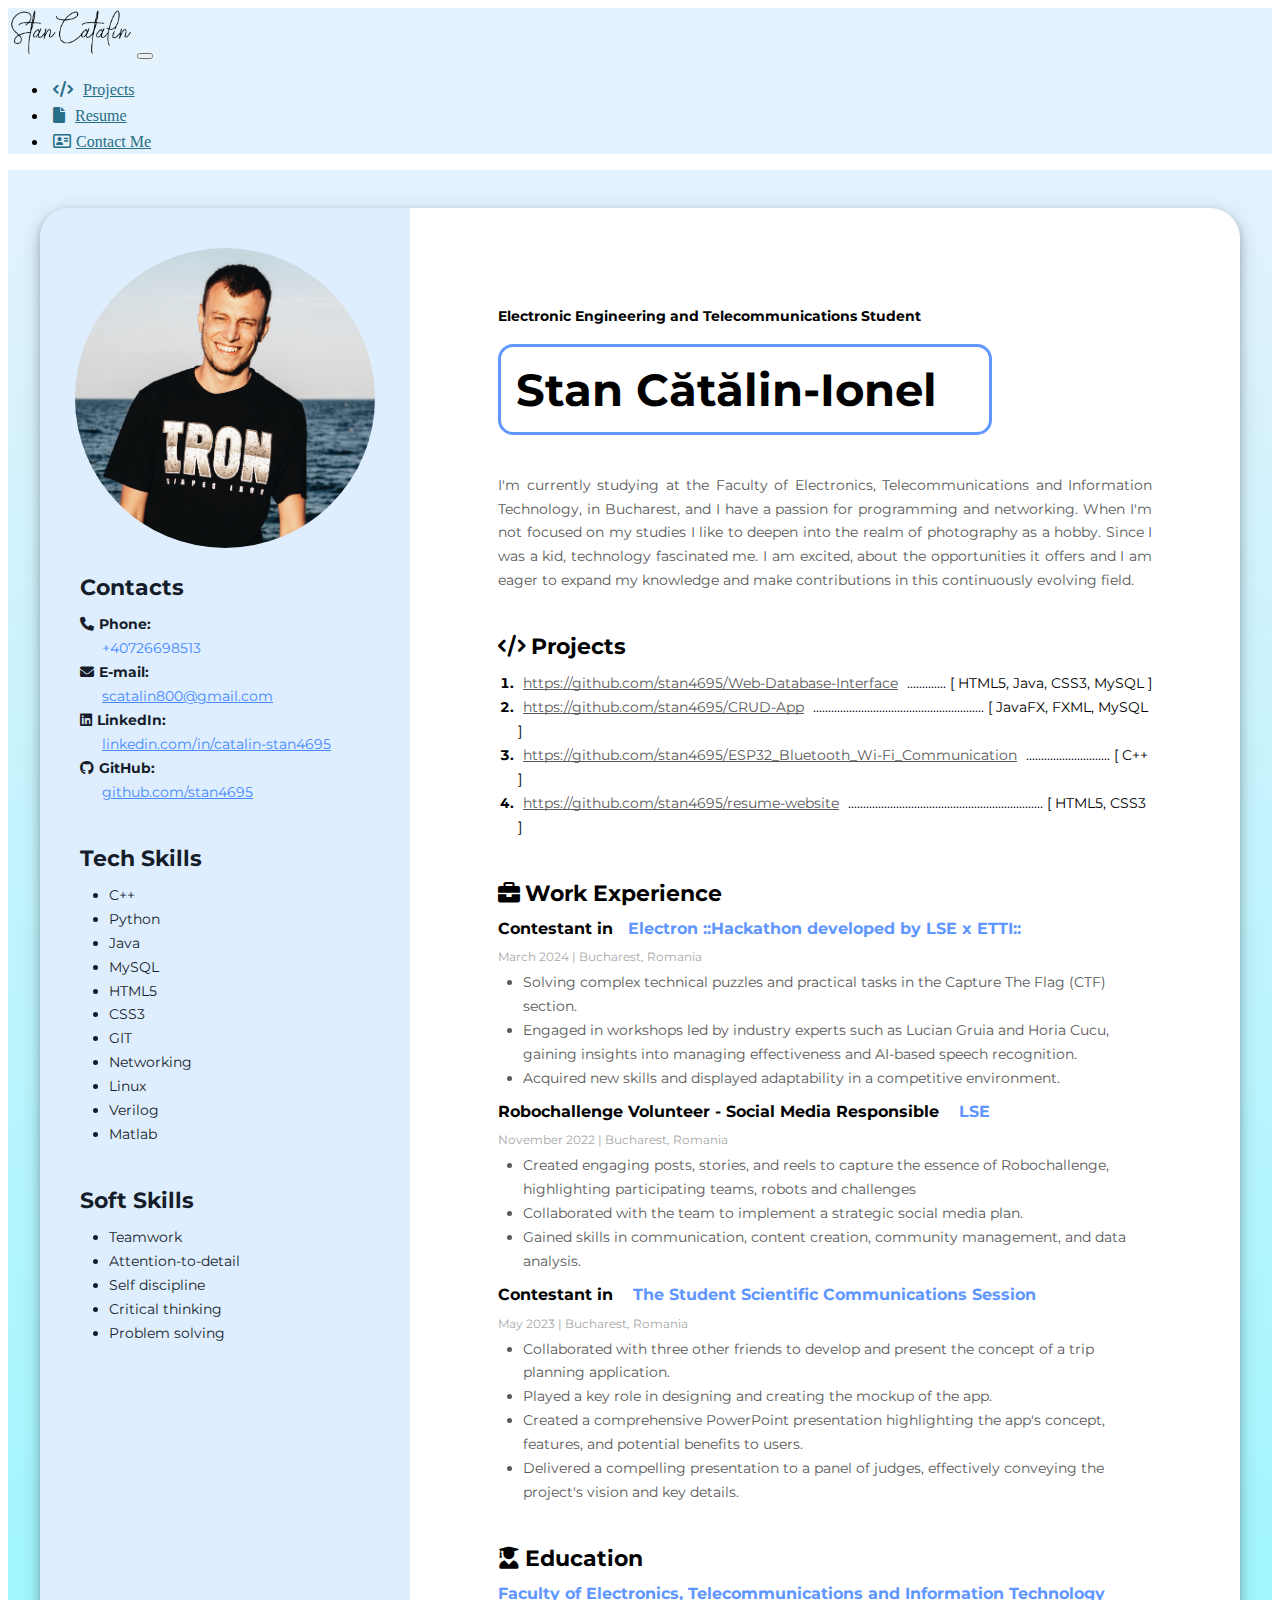
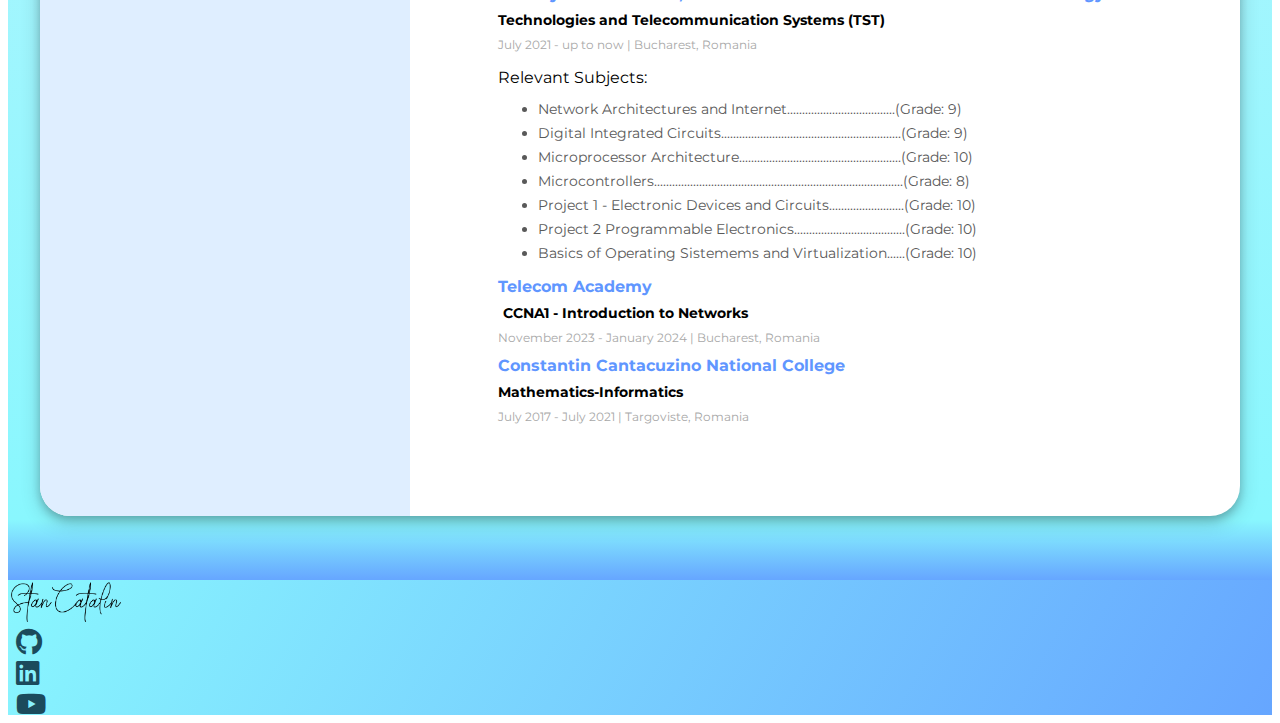
==== resume.html @ f24f8db6 "Initial commit" ====
<!DOCTYPE html>

<html lang="en">
    <head>
        <meta charset="UTF-8">
        <meta name="viewport" content="width=device-width, initial-scale=1">
        <link rel="stylesheet" href="https://cdnjs.cloudflare.com/ajax/libs/font-awesome/6.0.0/css/all.min.css">
        <link href="https://cdn.jsdelivr.net/npm/bootstrap@5.2.3/dist/css/bootstrap.min.css" rel="stylesheet" integrity="sha384-rbsA2VBKQhggwzxH7pPCaAqO46MgnOM80zW1RWuH61DGLwZJEdK2Kadq2F9CUG65" crossorigin="anonymous">
        <script src="https://cdn.jsdelivr.net/npm/bootstrap@5.2.3/dist/js/bootstrap.bundle.min.js" integrity="sha384-kenU1KFdBIe4zVF0s0G1M5b4hcpxyD9F7jL+jjXkk+Q2h455rYXK/7HAuoJl+0I4" crossorigin="anonymous"></script>
        <link rel="preconnect" href="https://fonts.googleapis.com">
        <link rel="preconnect" href="https://fonts.gstatic.com" crossorigin>
        <link href="https://fonts.googleapis.com/css2?family=Montserrat:ital,wght@0,100..900;1,100..900&display=swap" rel="stylesheet">
        <link href="styles/resume-styles.css" rel="stylesheet">
        <title>Catalin Stan • Resume</title>
    </head>
    <body onload="document.querySelector('main').style.opacity='1'">
        <nav class="navbar navbar-expand-md navbar-light" id="navmenu">
            <div class="container-fluid">
                <a class="navbar-brand logo" href="index.html"><img src="images/logo.png" alt="" width="125"></a>
                <button class="navbar-toggler" type="button" data-bs-toggle="collapse" data-bs-target="#navbarNav" aria-controls="navbarNav" aria-expanded="false" aria-label="Toggle navigation">
                    <span class="navbar-toggler-icon"></span>
                </button>
                <div class="collapse navbar-collapse" id="navbarNav">
                    <ul class="navbar-nav">
                        <li class="nav-item">
                            <a class="nav-link" href="projects.html"><i class="fa-solid fa-code"></i>Projects</a>
                        </li>
                        <li class="nav-item">
                            <a class="nav-link active" aria-current="page" href="resume.html"><i class="fa-solid fa-file"></i>Resume</a>
                        </li>
                        <li class="nav-item">
                            <a class="nav-link" href="contact-me.html"><i class="fa-regular fa-address-card"></i>Contact Me</a>
                        </li>
                    </ul>
                </div>
            </div>
        </nav>
            <!-- Our App -->
            <main>
                <div class = "app-wrapper">
                    <!-- Right side container -->
                    <div class = "right-side-container">
                        <!-- About me -->
                        <div class="about-me-section">
                            <h4 class = "about-me-profession">Electronic Engineering and Telecommunications Student</h4>
                            <h1 class = "about-me-name">Stan Cătălin-Ionel</h1>
                            <p class = "about-me-description">
                                <br/>
                                I'm currently studying at the Faculty of Electronics, Telecommunications and Information Technology, in Bucharest, and I have a passion for programming and networking. When I'm not focused on my studies I like to deepen into the realm of photography as a hobby. Since I was a kid, technology fascinated me. I am excited, about the opportunities it offers and I am eager to expand my knowledge and make contributions in this continuously evolving field.
                            </p>
                        </div>
                        <!-- Projects section -->
                        <div class = "projects-section-web">
                            <h3 class = "projects-header"><i class="fa-solid fa-code"></i>Projects</h3>
                            <ol class = "projects-list">
                                <li>
                                    <a href="https://github.com/stan4695/Web-Database-Interface" class = "project-name">https://github.com/stan4695/Web-Database-Interface</a>
                                    <span class = "project-info">.............</span>
                                    <span class = "project-info">[ HTML5, Java, CSS3, MySQL ]</span>
                                </li>
                                <li>
                                    <a href="https://github.com/stan4695/CRUD-App" class = "project-name">https://github.com/stan4695/CRUD-App</a>
                                    <span class = "project-info">.........................................................</span>
                                    <span class = "project-info">[ JavaFX, FXML, MySQL ]</span>
                                </li>
                                <li>
                                    <a href="https://github.com/stan4695/ESP32_Bluetooth_Wi-Fi_Communication" class = "project-name">https://github.com/stan4695/ESP32_Bluetooth_Wi-Fi_Communication</a>
                                    <span class = "project-info">............................</span>
                                    <span class = "project-info">[ C++ ]</span>
                                </li>
                                <li>
                                    <a href="https://github.com/stan4695/resume-website" class = "project-name">https://github.com/stan4695/resume-website</a>
                                    <span class = "project-info">.................................................................</span>
                                    <span class = "project-info">[ HTML5, CSS3 ]</span>
                                </li>
                            </ol>
                        </div>
                        <div class = "projects-section-mobile">
                            <h3 class = "projects-header"><i class="fa-solid fa-code"></i>Projects</h3>
                            <ol class = "projects-list">
                                <li>
                                    <a href="https://github.com/stan4695/Web-Database-Interface" class = "project-name">Web-Database-Interface</a>
                                    <br/>
                                    <span class = "project-info">[ HTML5, Java, CSS3, MySQL ]</span>
                                </li>
                                <li>
                                    <a href="https://github.com/stan4695/CRUD-App" class = "project-name">CRUD-App</a>
                                    <br/>
                                    <span class = "project-info">[ JavaFX, FXML, MySQL ]</span>
                                </li>
                                <li>
                                    <a href="https://github.com/stan4695/ESP32_Bluetooth_Wi-Fi_Communication" class = "project-name">ESP32_Bluetooth_Wi-Fi_Communication</a>
                                    <br/>
                                    <span class = "project-info">[ C++ ]</span>
                                </li>
                                <li>
                                    <a href="https://github.com/stan4695/resume-website" class = "project-name">resume-website</a>
                                    <br/>
                                    <span class = "project-info">[ HTML5, CSS3 ]</span>
                                </li>
                            </ol>
                        </div>
                        <!-- Work exeperience section -->
                        <div class = "work-experience-section">
                            <h3 class = "work-experience-header"><i class="fa-solid fa-briefcase"></i>Work Experience</h3>

                            <!-- First company -->
                            <div class = "company-container">
                                <h4 class = "company-name">
                                    Contestant in
                                    <span class = "company-info">Electron ::Hackathon developed by LSE x ETTI::</span>
                                </h4>
                                <p class = "company-time">March 2024   |   Bucharest, Romania</p>
                                <ul class = "company-elements-list">
                                    <li>Solving complex technical puzzles and practical tasks in the Capture The Flag (CTF) section.</li>
                                    <li>Engaged in workshops led by industry experts such as Lucian Gruia and Horia Cucu, gaining insights into managing effectiveness and AI-based speech recognition.</li>
                                    <li>Acquired new skills and displayed adaptability in a competitive environment.</li>
                                </ul>
                            </div>

                            <!-- Second company -->
                            <div class = "company-container">
                                <h4 class = "company-name">
                                    Robochallenge Volunteer - Social Media Responsible
                                    <a href = "https://lsebucuresti.org/" class = "company-info">LSE</a>
                                </h4>
                                <p class = "company-time">November 2022   |   Bucharest, Romania</p>
                                <ul class = "company-elements-list">
                                    <li>Created engaging posts, stories, and reels to capture the essence of Robochallenge, highlighting participating teams, robots and challenges</li>
                                    <li>Collaborated with the team to implement a strategic social media plan.</li>
                                    <li>Gained skills in communication, content creation, community management, and data analysis.</li>
                                </ul>
                            </div>

                            <!-- Third company -->
                            <div class = "company-container">
                                <h4 class = "company-name">
                                    Contestant in
                                    <a href = "http://www.electronica.pub.ro/images/continut/evenimente/concursuri/ses_student/2023/Sesiune_comunicari_04-4_UPB_ETTI_2023.pdf" class = "company-info">The Student Scientific Communications Session</a>
                                </h4>
                                <p class = "company-time">May 2023   |   Bucharest, Romania</p>
                                <ul class = "company-elements-list">
                                    <li>Collaborated with three other friends to develop and present the concept of a trip planning application.</li>
                                    <li>Played a key role in designing and creating the mockup of the app.</li>
                                    <li>Created a comprehensive PowerPoint presentation highlighting the app's concept, features, and potential benefits to users.</li>
                                    <li>Delivered a compelling presentation to a panel of judges, effectively conveying the project's vision and key details.</li>
                                </ul>
                            </div>
                        </div>
                        <!-- Education section -->
                        <div class = "education-section">
                            <h3 class = "education-header"><i class="fa-solid fa-user-graduate"></i>Education</h3>
                            <div class = "education-container">
                                <h4 class = "education-school">Faculty of Electronics, Telecommunications and Information Technology</h4>
                                <h5 class = "education-domain">Technologies and Telecommunication Systems (TST)</h5>
                                <p class = "education-time">July 2021 - up to now   |  Bucharest, Romania</p>
                                <p class = "education-relevant-subjects-section">
                                    Relevant Subjects:
                                    <ul class = "education-relevant-subjects-list">
                                        <li>Network Architectures and Internet....................................<span class = "grades">(Grade: 9)</span></li>
                                        <li>Digital Integrated Circuits............................................................<span class = "grades">(Grade: 9)</span></li>
                                        <li>Microprocessor Architecture......................................................<span class = "grades">(Grade: 10)</span></li>
                                        <li>Microcontrollers...................................................................................<span class = "grades">(Grade: 8)</span></li>
                                        <li>Project 1 - Electronic Devices and Circuits.........................<span class = "grades">(Grade: 10)</span></li>
                                        <li>Project 2 Programmable Electronics.....................................<span class = "grades">(Grade: 10)</span></li>
                                        <li>Basics of Operating Sistemems and Virtualization......<span class = "grades">(Grade: 10)</span></li>
                                    </ul>
                                    <ul class = "education-relevant-subjects-list-mobile">
                                        <li>Network Architectures and Internet <br> <span class = "grades">(Grade: 9)</span></li>
                                        <li>Digital Integrated Circuits <br> <span class = "grades">(Grade: 9)</span></li>
                                        <li>Microprocessor Architecture <br> <span class = "grades">(Grade: 10)</span></li>
                                        <li>Microcontrollers <br> <span class = "grades">(Grade: 8)</span></li>
                                        <li>Project 1 - Electronic Devices and Circuits <br> <span class = "grades">(Grade: 10)</span></li>
                                        <li>Project 2 Programmable Electronics <br> <span class = "grades">(Grade: 10)</span></li>
                                        <li>Basics of Operating Sistemems and Virtualization <br> <span class = "grades">(Grade: 10)</span></li>
                                    </ul>
                                </p>
                            </div>
                            <div class = "education-container">
                                <h4 class = "education-school">Telecom Academy</h4>
                                <h5 class = "education-domain"><a href="media/StanCatalin-Ionel-CCNA 1 - 7 Noiem-certificate.pdf">CCNA1 - Introduction to Networks</a></h5>
                                <p class = "education-time">November 2023 - January 2024   |  Bucharest, Romania</p>
                            </div>
                            <div class = "education-container">
                                <h4 class = "education-school">Constantin Cantacuzino National College</h4>
                                <h5 class = "education-domain">Mathematics-Informatics</h5>
                                <p class = "education-time">July 2017 - July 2021   |  Targoviste, Romania</p>
                            </div>
                        </div>
                    </div>
                    <!-- Sidebar section -->
                    <aside class = "sidebar-section">
                        <img src="images/profile-image.jpg" alt="profile-image" width="370px" class = "sidebar-image">
                        <!-- Contacts information -->
                        <div class = "contacts-container">
                            <h3 class = "contacts-header">Contacts</h3>
                            <div>
                                <span class = "contacts-item"><i class="fa-solid fa-phone"></i>Phone:</span>
                                <br/>
                                <a href="tel:+40726698513" class = "contacts-phone">+40726698513</a>
                            </div>
                            <div>
                                <span class = "contacts-item"><i class="fa-solid fa-envelope"></i>E-mail:</span>
                                <br/>
                                <a href="mailto:scatalin800@gmail.com" class = "contacts-email">scatalin800@gmail.com</a>
                            </div>
                            <div>
                                <span class = "contacts-item"><i class="fa-brands fa-linkedin"></i>LinkedIn:</span>
                                <br/>
                                <a href="https://www.linkedin.com/in/catalin-stan4695/" class = "contacts-linkedin">linkedin.com/in/catalin-stan4695</a>
                            </div>
                            <div>
                                <span class = "contacts-item"><i class="fa-brands fa-github"></i>GitHub:</span>
                                <br/>
                                <a href="https://github.com/stan4695" class = "contacts-github">github.com/stan4695</a>
                            </div>
                        </div>
                        <!-- Tech skills section -->
                        <div class = "tech-skills-section">
                            <h3 class = "tech-skills-header">Tech Skills</h3>
                            <ul class = "tech-skills-list">
                                <li>C++</li>
                                <li>Python</li>
                                <li>Java</li>
                                <li>MySQL</li>
                                <li>HTML5</li>
                                <li>CSS3</li>
                                <li>GIT</li>
                                <li>Networking</li>
                                <li>Linux</li>
                                <li>Verilog</li>
                                <li>Matlab</li>
                            </ul>
                        </div>
                        <!-- Soft skills -->
                        <div class = "soft-skills-section">
                            <h3 class = "soft-skills-header">Soft Skills</h3>
                            <ul class = "soft-skills-list">
                                <li>Teamwork</li>
                                <li>Attention-to-detail</li>
                                <li>Self discipline</li>
                                <li>Critical thinking</li>
                                <li>Problem solving</li>
                            </ul>
                        </div>
                    </aside>
                </div>
            </main>
            <footer>
            <div class="footer container-fluid d-flex flex-row align-items-center justify-content-around">
              <div class="footer-logo"><img src="images/logo.png" alt="footer-logo" width="115vw"></div>
              <div class="social-media-logos d-flex flex-row align-items-center">
                <div class="github"><a class="github-link" href="https://github.com/stan4695" target="_blank"><i class="fa-brands fa-github"></i></a></div>
                <div class="linkedin"><a class="linkedin-link" href="https://www.linkedin.com/in/catalin-stan4695/" target="_blank"><i class="fa-brands fa-linkedin"></i></a></div>
                <div class="youtube"><a class="youtube-link" href="https://www.youtube.com/@stan4695yt" target="_blank"><i class="fa-brands fa-youtube"></i></a></div>
              </div>
            </div>
          </footer>
    </body>
</html>
---- styles/resume-styles.css ----
/* Navigation Bar*/

#navmenu {
    background-color: #e3f2fd;
}

.nav-link {
    color: #276e87;
}

.nav-link:hover {
    border-bottom: 2px solid #1b4b5c;
    margin-bottom: -2px;
}

nav .fa-solid, nav .fa-regular {
    padding: 5px;
}

/* Our App */

main {
    font-family: "Montserrat", sans-serif;
    background-image: linear-gradient(to bottom, #e3f2fd 0%, #89f7fe 97%, #66a6ff 100%);
    padding: 3vmax 0 5vmax 0;
}

.app-wrapper {
    display: flex;
    flex-direction: row-reverse;
    width: 1200px;
    margin: 0 auto;
    background-color: #fff;
    border-radius: 30px;
    box-shadow: 0 4px 8px 0 rgba(0, 0, 0, 0.2), 0 6px 20px 0 rgba(0, 0, 0, 0.19);
}

/* Sidebar styles */

.sidebar-section {
    background-color: #dfeeff;
    border-radius: 30px 0px 0px 30px;
    width: 370px;
}

.sidebar-image {
    margin-top: 40px;
    width: 300px;
    margin-left: 35px;
    margin-right: 35px;
    border-radius: 50%;
}

.contacts-container {
    padding-left: 40px;
}

.contacts-header {
    font-weight: 700;
    font-size: 22px;
    color: #161d2a;
    margin-bottom: 12px;
}

.contacts-item {
    font-weight: 700;
    font-size: 14px;
    line-height: 171%;
    color: #161d2a;
}

.fa-solid {
    margin-right: 5px;
}

.fa-brands {
    margin-right: 5px;
}

.contacts-phone {
    font-weight: 400;
    font-size: 14px;
    line-height: 171%;
    color: #4489ff;
    text-decoration: none;
    margin-left: 17px;
}

.contacts-email {
    font-weight: 400;
    font-size: 14px;
    line-height: 171%;
    color: #4489ff;
    margin-left: 17px;
}

.contacts-linkedin {
    font-weight: 400;
    font-size: 14px;
    line-height: 171%;
    color: #4489ff;
    margin-left: 17px;
}

.contacts-github {
    font-weight: 400;
    font-size: 14px;
    line-height: 171%;
    color: #4489ff;
    margin-left: 17px;
}

.tech-skills-section {
    padding-left: 40px;
    margin-top: 40px;
}

.tech-skills-header {
    font-weight: 700;
    font-size: 22px;
    color: #161d2a;
}

.tech-skills-list {
    font-weight: 400;
    font-size: 14px;
    line-height: 171%;
    color: #161d2a;
    margin-top: -10px;
    margin-left: -11px;
}

.soft-skills-section {
    margin-top: 40px;
    padding-left: 40px;
}

.soft-skills-header {
    font-weight: 700;
    font-size: 22px;
    color: #161d2a;
}

.soft-skills-list {
    font-weight: 400;
    font-size: 14px;
    line-height: 171%;
    color: #161d2a;
    margin-top: -10px;
    margin-left: -11px;
}

/* Main content styles */

.right-side-container {
    padding-left: 88px;
    padding-top: 80px;
    padding-right: 88px;
    padding-bottom: 80px;
}

.about-me-profession {
    font-weight: 700;
    font-size: 14px;
    color: #000;
    font-style: normal;
    line-height: normal;
}

.about-me-name {
    font-weight: 700;
    font-size: 45px;
    color: #000;
    margin-top: 8px;
    border: 3px solid #6096ff;
    border-radius: 15px;
    width: 70%;
    padding: 15px;
}

main {
    opacity: 0;
    transition: opacity 3s;
}

.about-me-description {
    font-weight: 400;
    font-size: 14px;
    line-height: 171%;
    color: #595959;
    margin-top: -15px;
    text-align: justify;
    text-justify: inter-word;
}

.projects-section-web {
    margin-top: 40px;
}

.projects-section-mobile {
    display: none;
}

.projects-header {
    font-weight: 700;
    font-size: 22px;
}

.projects-list {
    font-weight: 700;
    font-size: 14px;
    line-height: 171%;
    margin-left: -20px;
    margin-top: -10px;
}

.project-name {
    font-weight: 400;
    font-size: 14px;
    line-height: 171%;
    text-decoration: underline;
    text-decoration-skip-ink: none;
    color: #595959;
}

.project-info {
    font-weight: 400;
}

.work-experience-section {
    margin-top: 40px;

}

.work-experience-header {
    font-weight: 700;
    font-size: 22px;
}

.company-name {
    font-weight: 700;
    font-size: 16px;
}

.company-info {
    color: #6096ff;
    margin-left: 10px;
    text-decoration: none;
}

.company-time {
    font-weight: 400;
    font-size: 12px;
    color: #a8a8a8;
    margin-top: -10px;
}

.company-elements-list {
    font-weight: 400;
    font-size: 14px;
    line-height: 171%;
    color: #595959;
    margin-left: -15px;
    margin-top: -5px;
}

.company-container {
    margin-top: -10px;
}

.education-header {
    font-weight: 700;
    font-size: 22px;
}

.education-school {
    font-weight: 700;
    font-size: 16px;
    color: #6096ff;
    margin-bottom: 8px;
}

.education-relevant-subjects-list {
    font-weight: 400;
    font-size: 14px;
    line-height: 171%;
    color: #595959;
    margin-left: 0px;
    margin-top: -5px;
}

.education-relevant-subjects-list-mobile {
    display: none;
}

.grades {
    font-weight: 400;
}

.education-domain {
    font-weight: 700;
    font-size: 14px;
    margin-top: 8px;
    margin-bottom: 8px;
}

.education-domain a {
    text-decoration: none;
    color: #000;
}

.education-time {
    font-weight: 400;
    font-size: 12px;
    color: #a8a8a8;
    margin-top: 8px;
}

.education-section {
    margin-top: 40px;
}

.education-container {
    margin-top: -10px;
}

/* General Styling*/
main a {
    transition: color .3s ease-in-out;
    padding: 5px;
}

main a:hover {
    background-color: #6096ff;
    color: white;
    border-width: 0;
    border-radius: 10px;

}

/* Add responsive design */
@media screen and (max-width: 800px) {
    .app-wrapper {
        display: flex;
        flex-direction: column-reverse;
        width: auto;
    }

    .sidebar-section {
        border-radius: 30px 30px 0px 0px;
        width: auto;
    }

    .about-me-name {
        width: auto;
    }

    .projects-section-web {
        display: none;

    }

    .projects-section-mobile {
        display: block;
        width: auto;
    }

    .right-side-container {
        padding-left: 40px;
        padding-top: 40px;
        padding-right: 40px;
        padding-bottom: 180px;
    }

    .sidebar-image {
        display: block;
        margin-left: auto;
        margin-right: auto;
        width: 80%;
    }

    .soft-skills-section {
        padding-bottom: 40px;
    }

    .education-relevant-subjects-list {
        display: none;
    }

    .education-relevant-subjects-list-mobile {
        display: block;
        width: auto;
    }
    .education-relevant-subjects-list-mobile {
        font-weight: 400;
        font-size: 14px;
        line-height: 171%;
        color: #595959;
        margin-left: 0px;
        margin-top: -5px;
    }

    .right-side-container {
        padding-bottom: 7vmax;
    }
}

/* Footer */
.footer {
    height: 15vh;
    background-image: linear-gradient(120deg, #89f7fe 0%, #66a6ff 100%);
}

.github, .linkedin, .youtube {
    padding-left: 8px;
    font-size: 3vh;
}

.github-link, .linkedin-link, .youtube-link {
    color: #1b4b5c;
}
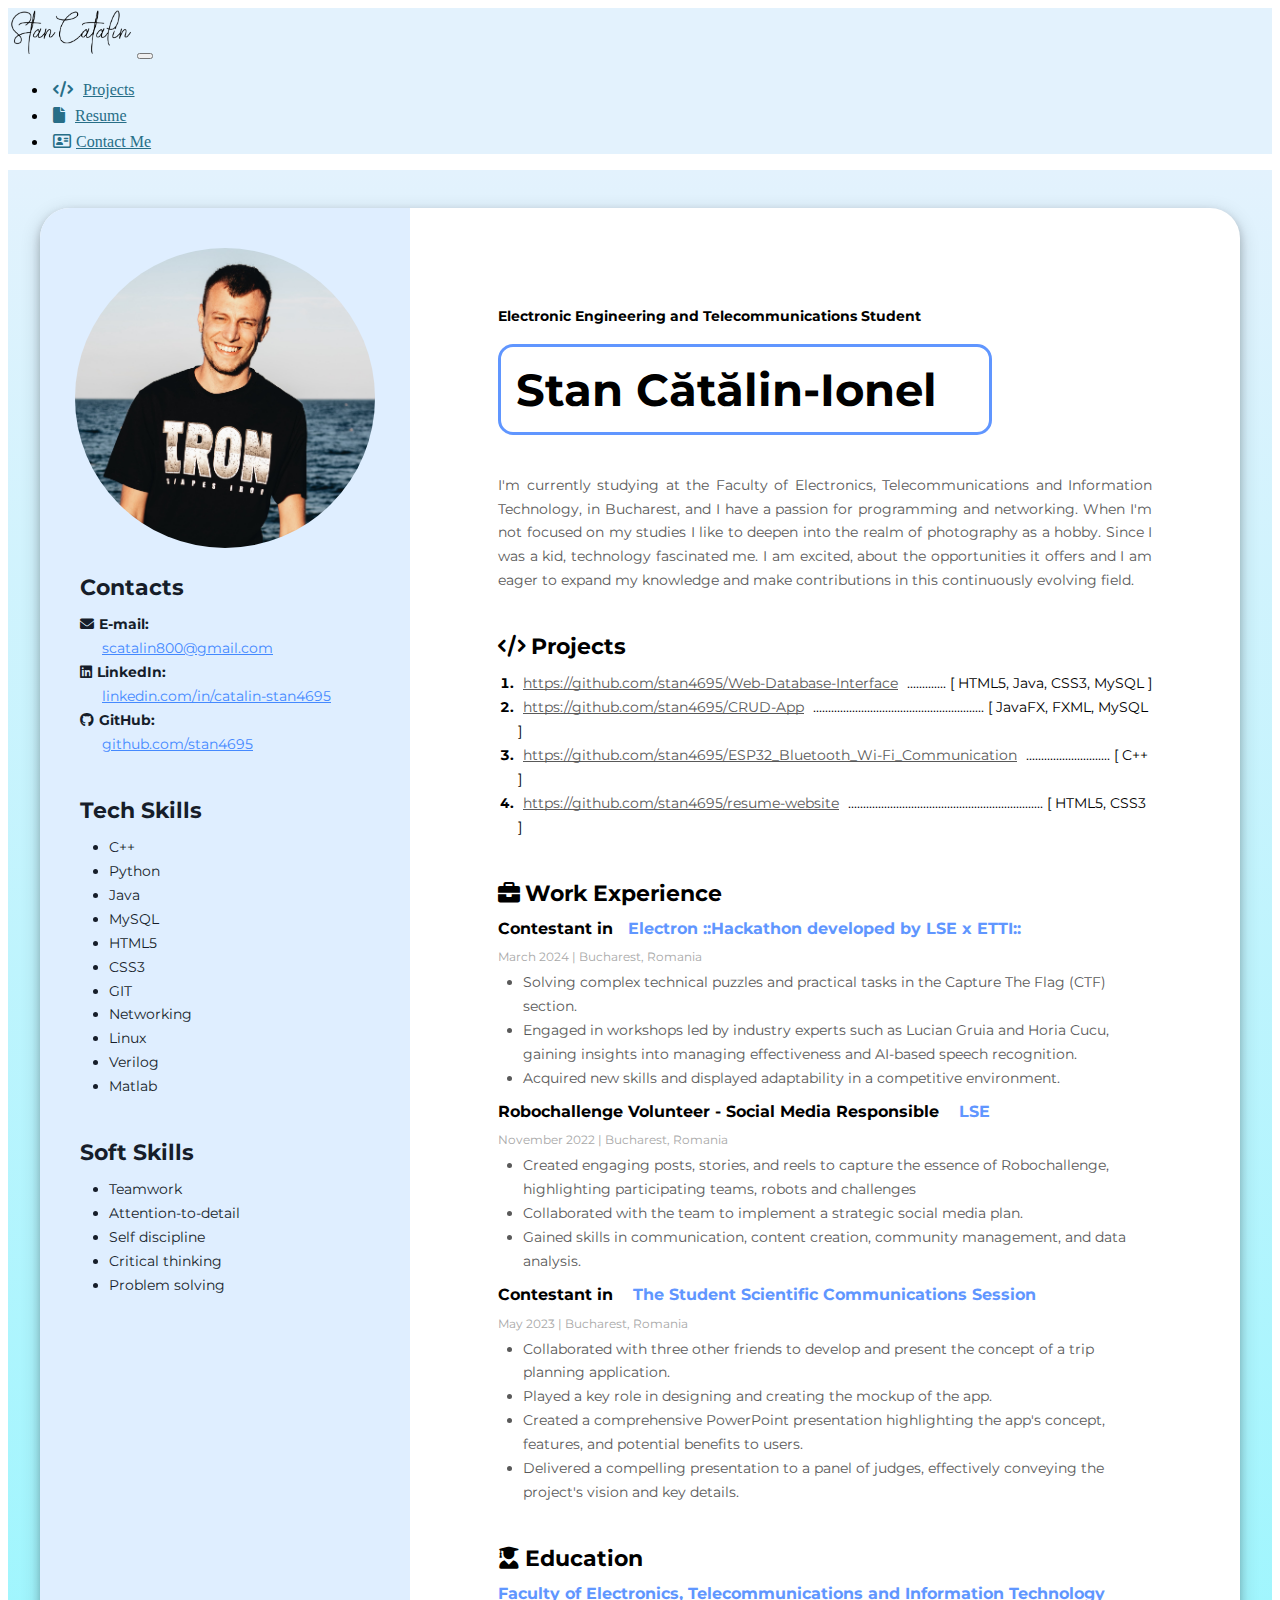
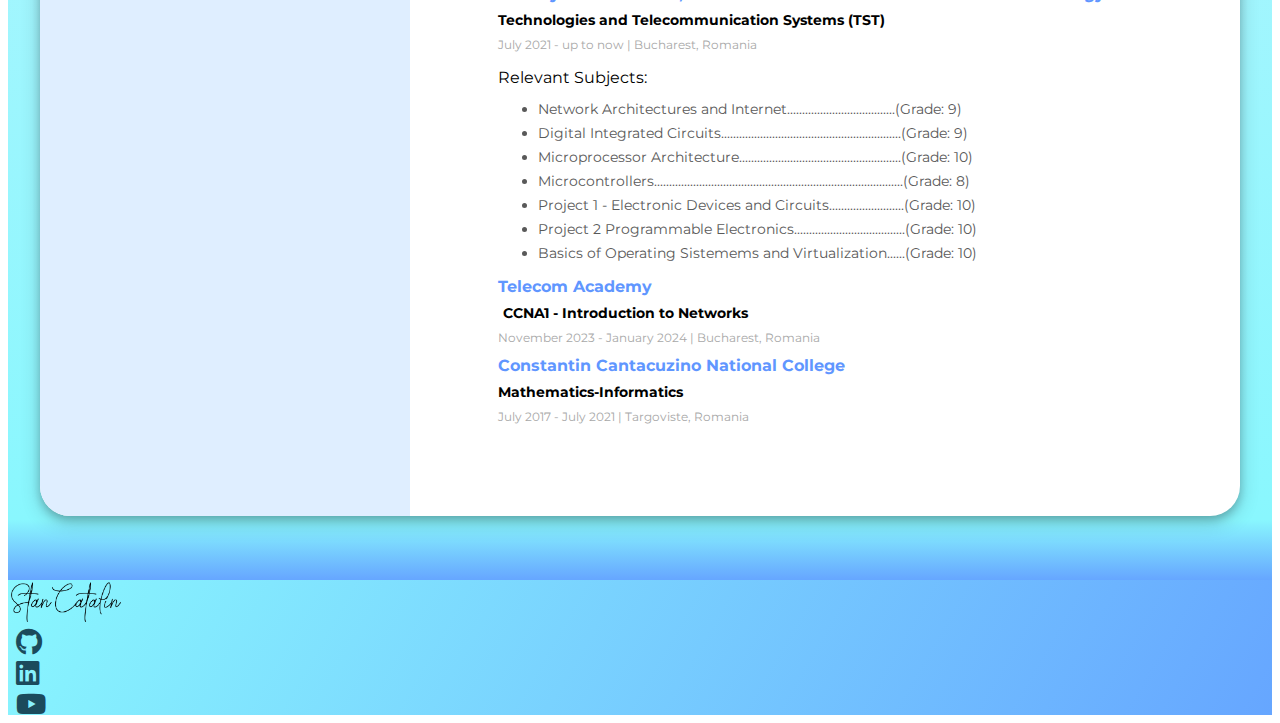
==== commit c558bd97: "Update resume.html" ====
--- a/resume.html
+++ b/resume.html
@@ -194,11 +194,7 @@
                         <!-- Contacts information -->
                         <div class = "contacts-container">
                             <h3 class = "contacts-header">Contacts</h3>
-                            <div>
-                                <span class = "contacts-item"><i class="fa-solid fa-phone"></i>Phone:</span>
-                                <br/>
-                                <a href="tel:+40726698513" class = "contacts-phone">+40726698513</a>
-                            </div>
+                            
                             <div>
                                 <span class = "contacts-item"><i class="fa-solid fa-envelope"></i>E-mail:</span>
                                 <br/>
